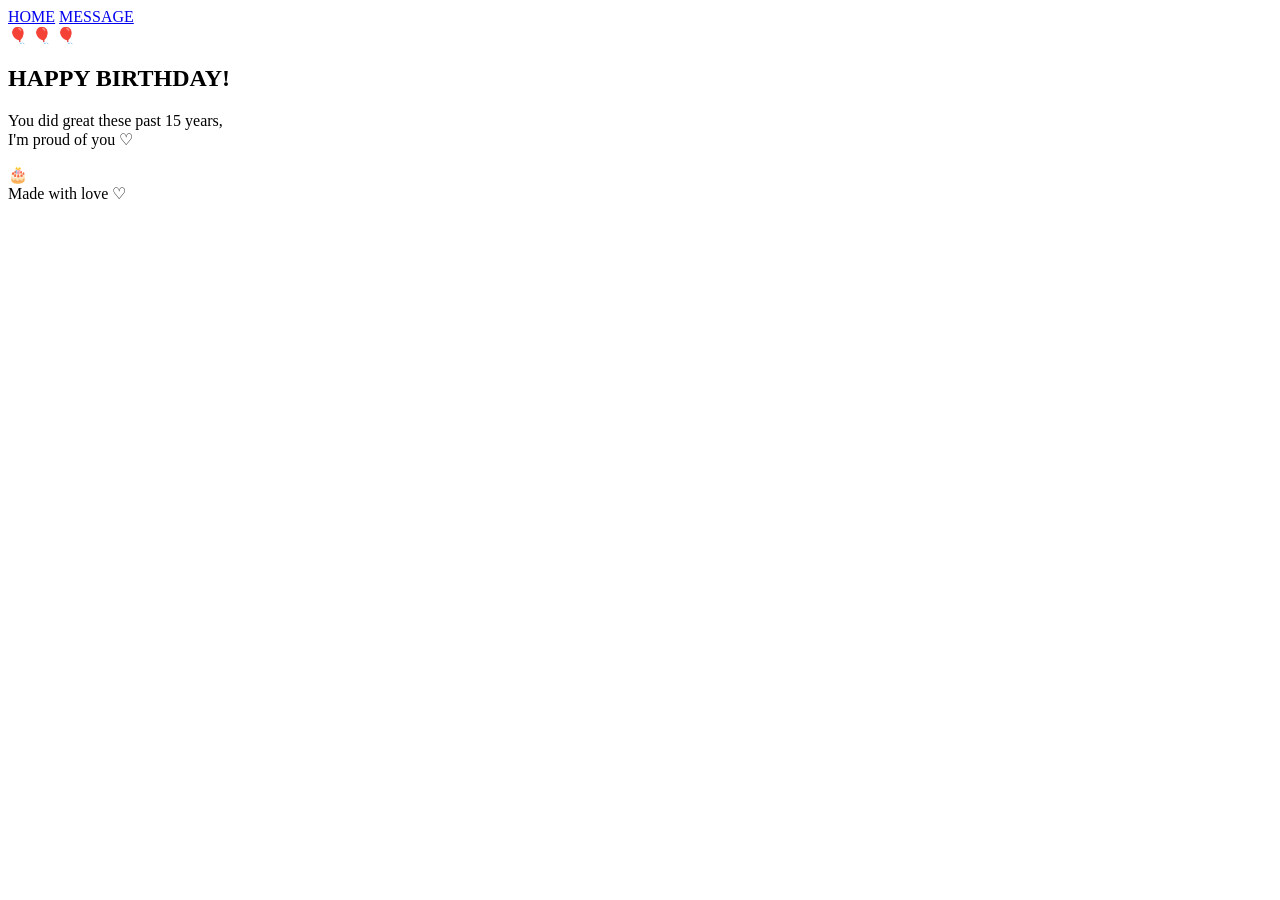
==== index.html @ 2411981d "Add initial HTML structure for birthday page" ====
<!DOCTYPE html>
<html lang="en">
<head>
    <meta charset="UTF-8">
    <meta name="viewport" content="width=device-width, initial-scale=1.0">
    <title>10-19-2026</title>
    <link rel="stylesheet" href="styles.css">
</head>

<body>
    <nav class="nav-links">
        <a href="index.html">HOME</a>
        <a href="message.html">MESSAGE</a>
    </nav>

    <section class="you" id="home">

        <div class="you-content">
            <div class="balloons" aria-label="Balloons">
                <span>🎈</span>
                <span>🎈</span>
                <span>🎈</span>
            </div>

            <h1>HAPPY BIRTHDAY!</h1>

            <p class="subtitle">
                You did great these past 15 years, <br>I'm proud of you ♡
            </p>
            <div class="cake">🎂</div>

        </div>

        <div class="decorative-circle circle-one"></div>
        <div class="decorative-circle circle-two"></div>
        <div class="decorative-circle circle-three"></div>

    </section>

    <footer class="footer">
        Made with love ♡
    </footer>

</body>
</html>
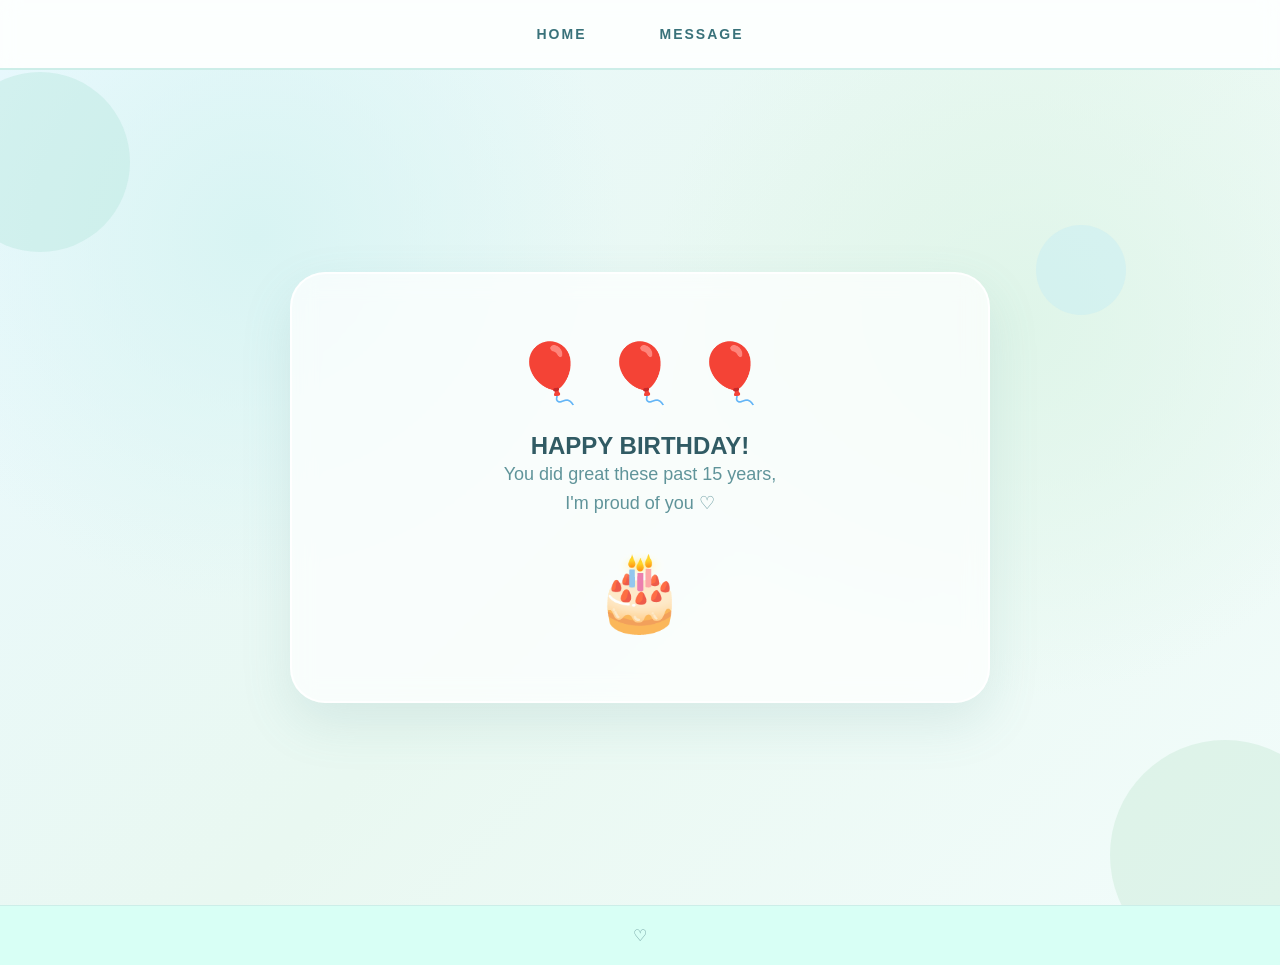
==== commit 10f87b36: "Update footer message to include heart symbol" ====
--- a/index.html
+++ b/index.html
@@ -38,7 +38,7 @@
     </section>
 
     <footer class="footer">
-        Made with love ♡
+        ♡
     </footer>
 
 </body>
--- a/styles.css
+++ b/styles.css
@@ -0,0 +1,842 @@
+/* ==============================
+   GENERAL
+============================== */
+
+* {
+    margin: 0;
+    padding: 0;
+    box-sizing: border-box;
+}
+
+html {
+    scroll-behavior: smooth;
+}
+
+body {
+    min-height: 100vh;
+    font-family: "Trebuchet MS", Arial, sans-serif;
+    color: #315b64;
+    background: #eefbfa;
+    overflow-x: hidden;
+}
+
+
+/* ==============================
+   NAVIGATION
+============================== */
+
+.nav-links {
+    position: sticky;
+    top: 0;
+    z-index: 1000;
+
+    width: 100%;
+    padding: 18px 20px;
+
+    display: flex;
+    justify-content: center;
+    align-items: center;
+    gap: 45px;
+
+    background: rgba(255, 255, 255, 0.82);
+    backdrop-filter: blur(10px);
+
+    border-bottom: 2px solid #cceee8;
+}
+
+.nav-links a {
+    color: #39727a;
+    text-decoration: none;
+
+    font-size: 14px;
+    font-weight: bold;
+    letter-spacing: 2px;
+
+    padding: 8px 14px;
+    border-radius: 20px;
+
+    transition: 0.3s ease;
+}
+
+.nav-links a:hover {
+    color: #ffffff;
+    background: #7fcfc2;
+    transform: translateY(-2px);
+}
+
+
+/* ==============================
+   MAIN SECTION
+============================== */
+
+.you {
+    position: relative;
+
+    min-height: calc(100vh - 65px);
+
+    display: flex;
+    justify-content: center;
+    align-items: center;
+
+    padding: 60px 20px;
+
+    overflow: hidden;
+
+    background:
+        radial-gradient(
+            circle at 20% 20%,
+            #d8f4f3 0%,
+            transparent 30%
+        ),
+        radial-gradient(
+            circle at 80% 30%,
+            #dff5e9 0%,
+            transparent 32%
+        ),
+        linear-gradient(
+            135deg,
+            #eaf9ff,
+            #e9f8f1,
+            #f2fcfb
+        );
+}
+
+
+/* ==============================
+     CARD
+============================== */
+
+.you-content {
+    position: relative;
+    z-index: 5;
+
+    width: min(700px, 92%);
+
+    padding: 65px 35px;
+
+    text-align: center;
+
+    background: rgba(255, 255, 255, 0.72);
+
+    border: 2px solid rgba(255, 255, 255, 0.9);
+    border-radius: 35px;
+
+    box-shadow:
+        0 20px 50px rgba(91, 157, 155, 0.15);
+
+    backdrop-filter: blur(12px);
+}
+
+
+/* ==============================
+   BALLOONS
+============================== */
+
+.balloons {
+    display: flex;
+    justify-content: center;
+    align-items: flex-end;
+
+    gap: 18px;
+
+    margin-bottom: 25px;
+}
+
+.balloons span {
+    display: inline-block;
+
+    font-size: 58px;
+
+    animation:
+        float 3s ease-in-out infinite;
+}
+
+.balloons span:nth-child(1) {
+    animation-delay: 0s;
+}
+
+.balloons span:nth-child(2) {
+    animation-delay: 0.5s;
+}
+
+.balloons span:nth-child(3) {
+    animation-delay: 1s;
+}
+
+
+/* Balloon movement */
+
+@keyframes float {
+
+    0%,
+    100% {
+        transform: translateY(0) rotate(-3deg);
+    }
+
+    50% {
+        transform: translateY(-22px) rotate(3deg);
+    }
+}
+
+
+/* ==============================
+   TITLE
+============================== */
+
+.hero h1 {
+    margin-bottom: 18px;
+
+    color: #4b8990;
+
+    font-size: clamp(42px, 8vw, 76px);
+    font-weight: 900;
+
+    letter-spacing: 3px;
+
+    text-shadow:
+        3px 3px 0 #cceee8;
+}
+
+
+/* ==============================
+   SUBTITLE
+============================== */
+
+.subtitle {
+    color: #60949a;
+
+    font-size: 18px;
+    line-height: 1.6;
+
+    margin: 0 auto 30px;
+}
+
+
+/* ==============================
+   CAKE
+============================== */
+
+.cake {
+    display: inline-block;
+
+    font-size: 75px;
+
+    animation: bounce 2s ease-in-out infinite;
+}
+
+@keyframes bounce {
+
+    0%,
+    100% {
+        transform: translateY(0);
+    }
+
+    50% {
+        transform: translateY(-12px);
+    }
+}
+
+
+/* ==============================
+    BILOG
+============================== */
+
+.decorative-circle {
+    position: absolute;
+
+    border-radius: 50%;
+
+    opacity: 0.55;
+
+    z-index: 1;
+}
+
+.circle-one {
+    width: 180px;
+    height: 180px;
+
+    top: 8%;
+    left: -50px;
+
+    background: #bde9e2;
+}
+
+.circle-two {
+    width: 230px;
+    height: 230px;
+
+    bottom: -70px;
+    right: -60px;
+
+    background: #ccebd9;
+}
+
+.circle-three {
+    width: 90px;
+    height: 90px;
+
+    top: 25%;
+    right: 12%;
+
+    background: #c8edf4;
+}
+
+/* ==============================
+   MESSAGE BACKGROUND
+============================== */
+
+.message {
+    min-height: calc(100vh - 65px);
+    padding: 70px 20px;
+
+    position: relative;
+    z-index: 2;
+
+    background:
+        radial-gradient(
+            circle at 15% 20%,
+            #ffd9e6 0%,
+            transparent 30%
+        ),
+        radial-gradient(
+            circle at 85% 30%,
+            #ffe4ec 0%,
+            transparent 32%
+        ),
+        linear-gradient(
+            135deg,
+            #fff0f5,
+            #ffe8ef,
+            #fff5f8
+        );
+}
+
+
+/* ==============================
+   MESSAGE TABLE
+============================== */
+
+.message-table {
+    width: min(850px, 95%);
+    margin: 0 auto;
+
+    border-collapse: separate;
+    border-spacing: 0;
+
+    background: rgba(255, 255, 255, 0.78);
+
+    border: 2px solid #ffd1df;
+    border-radius: 30px;
+
+    box-shadow:
+        0 20px 50px rgba(210, 100, 130, 0.15);
+
+    backdrop-filter: blur(12px);
+}
+
+.message-cell {
+    padding: 55px 30px;
+    text-align: center;
+    border-radius: 30px;
+}
+
+
+/* ==============================
+   TITLE
+============================== */
+
+.message-cell h2 {
+    margin-bottom: 12px;
+
+    color: #c65d7c;
+
+    font-size: clamp(32px, 6vw, 50px);
+
+    text-shadow:
+        2px 2px 0 #ffd4e1;
+}
+
+.message-intro {
+    margin-bottom: 40px;
+
+    color: #a9687a;
+
+    font-size: 16px;
+}
+
+
+/* ==============================
+   ENVELOPE
+============================== */
+
+.envelope-wrapper {
+    position: relative;
+
+    display: flex;
+    flex-direction: column;
+    align-items: center;
+
+    width: 100%;
+    padding-bottom: 20px;
+}
+
+.envelope {
+    position: relative;
+
+    width: 330px;
+    height: 220px;
+
+    cursor: pointer;
+
+    margin: 20px auto;
+
+    transition:
+        transform 0.3s ease,
+        filter 0.3s ease;
+
+    filter:
+        drop-shadow(
+            0 15px 15px rgba(190, 80, 110, 0.18)
+        );
+}
+
+.envelope:hover {
+    transform: translateY(-5px);
+}
+
+
+/* Envelope back */
+
+.envelope-back {
+    position: absolute;
+
+    width: 100%;
+    height: 100%;
+
+    background: #f7b8ca;
+
+    border-radius: 8px;
+
+    z-index: 1;
+}
+
+
+/* Front */
+
+.front {
+    position: absolute;
+
+    left: 0;
+    bottom: 0;
+
+    width: 0;
+    height: 0;
+
+    border-left: 165px solid transparent;
+    border-right: 165px solid transparent;
+    border-bottom: 125px solid #e994ae;
+
+    z-index: 4;
+}
+
+
+/* Left fold */
+
+.fold-left {
+    position: absolute;
+
+    left: 0;
+    bottom: 0;
+
+    width: 0;
+    height: 0;
+
+    border-top: 110px solid transparent;
+    border-left: 165px solid #f2a9bd;
+
+    z-index: 3;
+}
+
+
+/* Right fold */
+
+.fold-right {
+    position: absolute;
+
+    right: 0;
+    bottom: 0;
+
+    width: 0;
+    height: 0;
+
+    border-top: 110px solid transparent;
+    border-right: 165px solid #f2a9bd;
+
+    z-index: 3;
+}
+
+
+/* ==============================
+   ENVELOPE FLAP
+============================== */
+
+.flap {
+    position: absolute;
+
+    top: 0;
+    left: 0;
+
+    width: 0;
+    height: 0;
+
+    border-left: 165px solid transparent;
+    border-right: 165px solid transparent;
+    border-top: 120px solid #ffd1df;
+
+    transform-origin: top center;
+
+    z-index: 6;
+
+    transition:
+        transform 0.7s ease,
+        z-index 0s linear 0.35s;
+}
+
+
+/* ==============================
+   HEART SEAL
+============================== */
+
+.seal {
+    position: absolute;
+
+    top: 90px;
+    left: 50%;
+
+    transform: translateX(-50%);
+
+    width: 48px;
+    height: 48px;
+
+    display: flex;
+    justify-content: center;
+    align-items: center;
+
+    border-radius: 50%;
+
+    background: #d85f82;
+
+    color: white;
+
+    font-size: 23px;
+
+    box-shadow:
+        0 5px 12px rgba(190, 80, 110, 0.2);
+
+    z-index: 8;
+
+    transition:
+        opacity 0.3s ease,
+        transform 0.3s ease;
+}
+
+
+/* ==============================
+   INSTRUCTION
+============================== */
+
+.instruction {
+    margin-top: 5px;
+
+    color: #b2637a;
+
+    font-size: 14px;
+
+    letter-spacing: 1px;
+
+    transition: opacity 0.3s ease;
+}
+
+
+/* ==============================
+   OPEN ENVELOPE
+============================== */
+
+.envelope-wrapper.open .flap {
+    transform: rotateX(180deg);
+    z-index: 0;
+}
+
+.envelope-wrapper.open .seal {
+    opacity: 0;
+
+    transform:
+        translateX(-50%)
+        scale(0.5);
+}
+
+.envelope-wrapper.open .instruction {
+    opacity: 0;
+}
+
+
+/* ==============================
+   LETTER
+============================== */
+
+.letter-container {
+    display: none;
+
+    width: min(650px, 95%);
+
+    margin: 35px auto 0;
+
+    animation: letterAppear 0.6s ease;
+}
+
+.envelope-wrapper.open .letter-container {
+    display: block;
+}
+
+@keyframes letterAppear {
+
+    from {
+        opacity: 0;
+        transform: translateY(20px);
+    }
+
+    to {
+        opacity: 1;
+        transform: translateY(0);
+    }
+}
+
+
+/* ==============================
+   LETTER PAPER
+============================== */
+
+.letter {
+    height: 400px;
+
+    padding: 35px;
+
+    overflow-y: auto;
+
+    text-align: left;
+
+    background: #fffafb;
+
+    border: 2px solid #f4c2d2;
+
+    border-radius: 18px;
+
+    box-shadow:
+        0 15px 35px rgba(190, 80, 110, 0.12);
+}
+
+.letter h3 {
+    margin-bottom: 25px;
+
+    text-align: center;
+
+    color: #c65d7c;
+
+    font-size: 28px;
+}
+
+.letter-content p {
+    margin-bottom: 18px;
+
+    color: #805967;
+
+    font-size: 15px;
+
+    line-height: 1.8;
+}
+
+.signature {
+    margin-top: 30px;
+
+    text-align: right;
+
+    color: #c65d7c !important;
+
+    font-weight: bold;
+}
+
+
+/* ==============================
+   LETTER SCROLLBAR
+============================== */
+
+.letter::-webkit-scrollbar {
+    width: 8px;
+}
+
+.letter::-webkit-scrollbar-track {
+    background: #fff0f5;
+
+    border-radius: 10px;
+}
+
+.letter::-webkit-scrollbar-thumb {
+    background: #efabc0;
+
+    border-radius: 10px;
+}
+
+
+/* ==============================
+   CLOSE TEXT
+============================== */
+
+.close-text {
+    margin-top: 12px;
+
+    color: #b97889;
+
+    font-size: 12px;
+}
+
+
+/* ==============================
+   DECORATIVE CIRCLES
+============================== */
+
+.decorative-circle {
+    position: fixed;
+
+    border-radius: 50%;
+
+    opacity: 0.5;
+
+    z-index: 1;
+
+    pointer-events: none;
+}
+
+.circleone {
+    width: 180px;
+    height: 180px;
+
+    left: -60px;
+    top: 25%;
+
+    background: #ffc9d9;
+}
+
+.circletwo {
+    width: 220px;
+    height: 220px;
+
+    right: -70px;
+    bottom: 5%;
+
+    background: #ffdce7;
+}
+
+.circlethree {
+    width: 85px;
+    height: 85px;
+
+    right: 15%;
+    top: 20%;
+
+    background: #f8bfd1;
+}
+
+
+/* ==============================
+   FOOTER
+============================== */
+
+.footer1 {
+    position: relative;
+    z-index: 5;
+
+    padding: 20px;
+
+    text-align: center;
+
+    color: #a9687a;
+
+    background: #ffe5ed;
+
+    border-top: 1px solid #f6c8d7;
+}
+
+
+/* ==============================
+   MOBILE
+============================== */
+
+@media (max-width: 600px) {
+
+    .message {
+        padding: 40px 10px;
+    }
+
+    .message-cell {
+        padding: 40px 15px;
+    }
+
+    .envelope {
+        width: 280px;
+        height: 185px;
+    }
+
+    .front {
+        border-left-width: 140px;
+        border-right-width: 140px;
+        border-bottom-width: 105px;
+    }
+
+    .fold-left {
+        border-left-width: 140px;
+        border-top-width: 95px;
+    }
+
+    .fold-right {
+        border-right-width: 140px;
+        border-top-width: 95px;
+    }
+
+    .flap {
+        border-left-width: 140px;
+        border-right-width: 140px;
+        border-top-width: 105px;
+    }
+
+    .seal {
+        top: 75px;
+    }
+
+    .letter {
+        height: 350px;
+        padding: 25px 20px;
+    }
+
+    .letter-content p {
+        font-size: 14px;
+    }
+}
+/* ==============================
+   FOOTER
+============================== */
+
+.footer {
+    position: relative;
+    z-index: 5;
+
+    padding: 20px;
+
+    text-align: center;
+
+    color: #67979a;
+
+    background: #d8fff5;
+
+    border-top: 1px solid #cceee8;
+}
+
